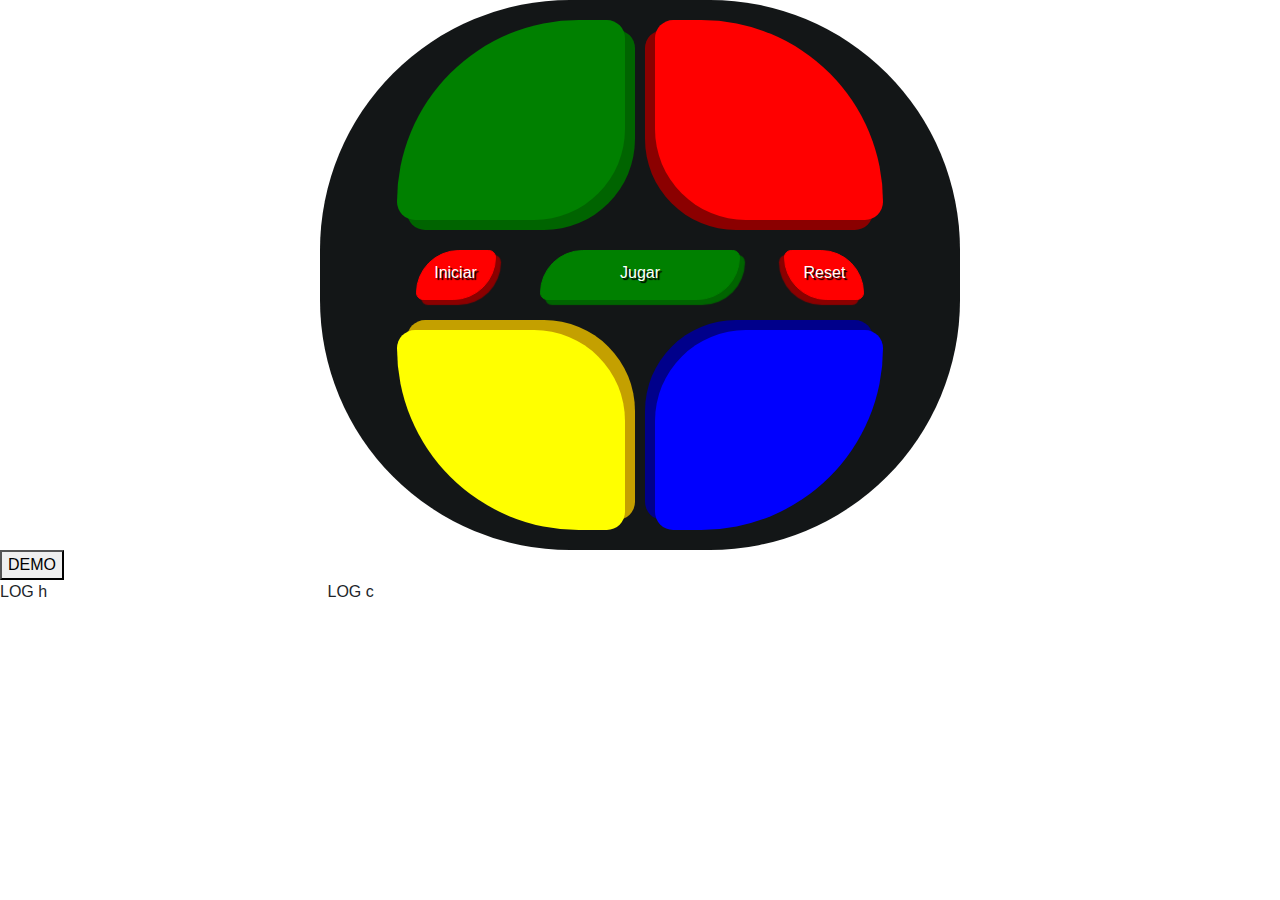
==== simon/index.html @ 10814f38 "Add files via upload" ====
<!DOCTYPE html>
<html lang="es">
<head>
	<meta charset="UTF-8">
	<title>SIMON</title>

	<link rel="stylesheet" href="vendor/bootstrap/css/bootstrap.css">
	<link rel="stylesheet" href="css/style.css"/>
	


</head>
<body>

	<!----------------- LOG ---------------------------->

<div class="container">
	
</div>


	<div class="row no-gutters" id="simon2">
		
		<div id="carcasa">

			<div class="row">
			
			<div class="col-md-6">
				<div class="botonSimon2" id="botonSimonVerde2" onClick="boton1();"></div>
			</div>

			<div class="col-md-6">
				<div class="botonSimon2" id="botonSimonRojo2" onClick="boton2();"></div>
			</div>
		</div>

		<div class="row">
				<ul id="botonera2">
					<li id="botoneraIniciar" onClick="genCom();">Iniciar</li>
					<li id="botoneraJugar" onClick="enviarHum();">Jugar</li>
					<li id="botoneraReset" onClick="reset();">Reset</li>
				</ul>
		</div>

			<div class="row">

			<div class="col-md-6">
				<div class="botonSimon2" id="botonSimonAmarillo2" onClick="boton3();"></div>
			</div>

			<div class="col-md-6">
				<div class="botonSimon2" id="botonSimonAzul2" onClick="boton4();"></div>
			</div>
		</div>
		</div>
	</div>

	<footer>

		<button onClick="demo();"> DEMO </button>
		<div class = "row">

		<div class="col-md-6">
			<div class="row">
			
				<div class="col-md-6" id="log_h">
					<p> LOG h </p>
				</div>

				<div class="col-md-6" id="log_c">
					<p> LOG c </p>
				</div>
			</div>

		</div>
				
	</div>

	</footer>






	<script src="vendor/jquery/jquery-3.4.1.min.js"></script>
	<script src="vendor/popper/popper.min.js"></script>

	<script src="vendor/bootstrap/js/bootstrap.min.js"></script>

	<script src="js/secuencias.js"></script>

</body>
</html>
---- simon/css/style.css ----
#log_h{
	height:300px;
	overflow-y:scroll;
	width:40%;
}
#log_c{
	height:300px;
	overflow-y:scroll;
	width:40%;
}


#carcasa{
	background-color:#131617;
	width:50%;
	margin:auto;
	padding:20px;
	border-radius:250px;
} 

.botonSimon2{
	border-radius:300px 30px 150px 30px;
	width:80%;
	height:200px;
}



#botonSimonVerde2{
	background:green;
	float:right;
	box-shadow: 10px 10px darkgreen;
}

		#botonSimonVerde2:active{
				background:radial-gradient(#8AE234 10%, green 100%);
				box-shadow:5px 5px 5px darkgreen;
				transform:translate(5px, 5px);
				transition:all 0.02s ease;
		}

#botonSimonRojo2{
	background: red;
	transform:rotate(90deg);
	transform: scaleX(-1);
	float:left;
	box-shadow: 10px 10px  darkred;
}

		#botonSimonRojo2:active{
			background:radial-gradient(pink 10%, red 100%);
			box-shadow:5px 5px 5px darkred;
			transform:translate(-5px, 5px) scaleX(-1);
			transition:all 0.02s ease;

		}

#botonSimonAmarillo2{
	background:yellow;
	transform:rotate(270deg);
	transform: scaleY(-1);
	float:right;
	box-shadow: 10px 10px #C4A000;
}

		#botonSimonAmarillo2:active{
					background: radial-gradient(white 10%, yellow 100%);
					box-shadow:5px 5px 5px #C4A000;
					transform:scaleY(-1) translate(5px, 5px);
					transition:all 0.02s ease;

				}

#botonSimonAzul2{
	background:blue;
	transform:rotate(180deg);
	transform: scaleY(-1) scaleX(-1);
	float:left;
	box-shadow: 10px 10px darkblue;
}
		#botonSimonAzul2:active{
					background: radial-gradient(lightblue 10%, blue 100%);
					box-shadow:5px 5px  darkblue;
					transform:scaleY(-1) scaleX(-1) translate(5px, 5px);
					transition:all 0.02s ease;

				}

#botonera2{
	margin:0px auto;
	padding:10px;
	color:white;
}

#botonera2 > li{
	width:80px;
	height:50px;
	padding:10px;
	margin:20px;

	display:inline-block;
	
	border-radius:300px 50px 300px 50px;

	text-align:center;

	text-shadow:2px 2px 1px black;
}

#botonera2 > li#botoneraJugar{
	width:200px;
	background-color:green;
	box-shadow:5px 5px 1px darkgreen;
	border:solid 1px green;
}

		#botonera2 > li#botoneraJugar:active{
			transform:translate(5px);
			box-shadow:-3px -3px 2px black;
		}


#botonera2 > li#botoneraReset{
	background-color:red;
	box-shadow:-5px 5px 1px darkred;
	border:solid 1px red;
	border-radius:50px 300px 50px 300px;

}

		#botonera2 > li#botoneraReset:active{
			transform:translate(-5px);
			box-shadow:-3px -3px 2px black;
		}


#botonera2 > li#botoneraIniciar{
	background-color:red;
	box-shadow:5px 5px 1px darkred;
	border:solid 1px red;
}

		#botonera2 > li#botoneraIniciar:active{
			transform:translate(5px);
			box-shadow:-3px -3px 2px black;			
		}
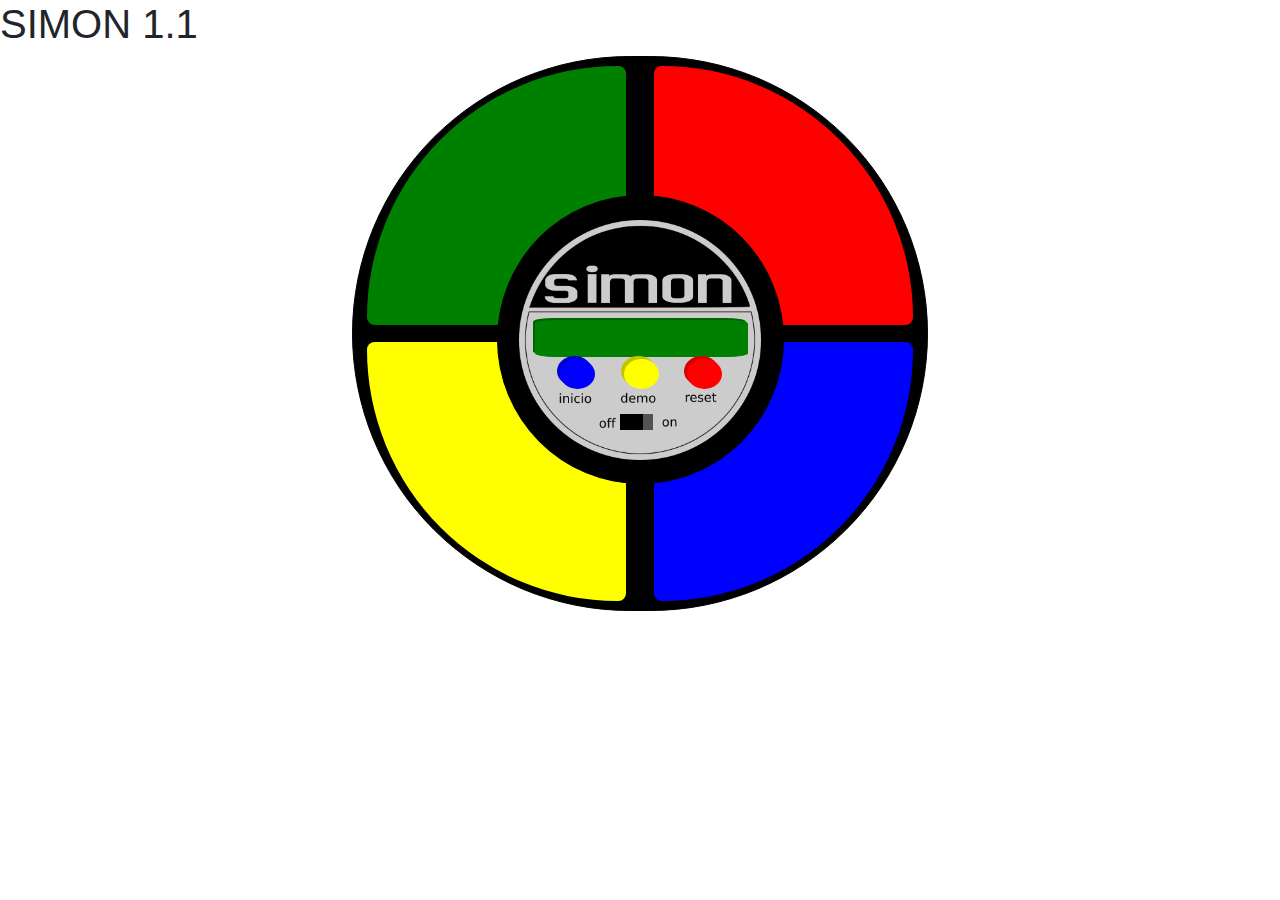
==== commit ed2de107: "FINALIZADO" ====
--- a/simon/index.html
+++ b/simon/index.html
@@ -1,66 +1,72 @@
 <!DOCTYPE html>
-<html lang="es">
+<html lang="Es">
 <head>
 	<meta charset="UTF-8">
-	<title>SIMON</title>
+	<title>SIMON - 1.1</title>
 
-	<link rel="stylesheet" href="vendor/bootstrap/css/bootstrap.css">
 	<link rel="stylesheet" href="css/style.css"/>
-	
+	<link rel="stylesheet" href="vendor/bootstrap/css/bootstrap.css"/>
+</head>
+<body onload="inicio();">
 
 
-</head>
-<body>
+	<header>
+		<h1>SIMON 1.1</h1>
+	</header>
 
-	<!----------------- LOG ---------------------------->
+	<div id="carcasa" class="container">
+	
+		
+			<div id="panel">
 
-<div class="container">
-	
-</div>
+<!--				<div class="row">
+					<div id="pantalla">
+						<p>1</p>
+					</div>
+					
+				</div>
 
+-->				
+					
+					<div class="row">
+						<button id="botonJugar" onClick="enviarHum();" disabled="true">
+						</button> 
+					</div>
 
-	<div class="row no-gutters" id="simon2">
+					<div class="row">
+						<button id="botonInicio" class="botonPanel" onClick="genCom();" disabled="true">
+						</button>
+						<button id="botonDemo" class="botonPanel" onClick="demo();">
+						</button>
+						<button id="botonReset" class="botonPanel" onClick="reset();">
+						</button>
+					</div>				
+
+					<div class="row">
+						<button id="switchOn" class="col-s-12" onClick="OnOff();">		
+						</button>
+					</div>
+			</div>	
 		
-		<div id="carcasa">
 
-			<div class="row">
-			
-			<div class="col-md-6">
-				<div class="botonSimon2" id="botonSimonVerde2" onClick="boton1();"></div>
-			</div>
-
-			<div class="col-md-6">
-				<div class="botonSimon2" id="botonSimonRojo2" onClick="boton2();"></div>
-			</div>
+		<div class="row">
+			<button id="pulsadorVerde" class="pulsadores" onClick="boton1();" disabled="true">
+			</button>
+			<button id="pulsadorRojo" class="pulsadores" onClick="boton2();" disabled="true">
+			</button>
 		</div>
 
 		<div class="row">
-				<ul id="botonera2">
-					<li id="botoneraIniciar" onClick="genCom();">Iniciar</li>
-					<li id="botoneraJugar" onClick="enviarHum();">Jugar</li>
-					<li id="botoneraReset" onClick="reset();">Reset</li>
-				</ul>
-		</div>
-
-			<div class="row">
-
-			<div class="col-md-6">
-				<div class="botonSimon2" id="botonSimonAmarillo2" onClick="boton3();"></div>
-			</div>
-
-			<div class="col-md-6">
-				<div class="botonSimon2" id="botonSimonAzul2" onClick="boton4();"></div>
-			</div>
-		</div>
+			<button id="pulsadorAmarillo" class="pulsadores" onClick="boton3();"disabled="true">
+			</button>
+			<button id="pulsadorAzul" class="pulsadores" onClick="boton4();"disabled="true">
+			</button>
 		</div>
 	</div>
 
+
 	<footer>
-
-		<button onClick="demo();"> DEMO </button>
-		<div class = "row">
-
-		<div class="col-md-6">
+<!-- <div class="col-md-6">
 			<div class="row">
 			
 				<div class="col-md-6" id="log_h">
@@ -72,20 +78,16 @@
 				</div>
 			</div>
 
-		</div>
-				
-	</div>
+		</div> 
+	-->
 
+		
 	</footer>
-
-
-
-
+	
 
 
 	<script src="vendor/jquery/jquery-3.4.1.min.js"></script>
 	<script src="vendor/popper/popper.min.js"></script>
-
 	<script src="vendor/bootstrap/js/bootstrap.min.js"></script>
 
 	<script src="js/secuencias.js"></script>
--- a/simon/css/style.css
+++ b/simon/css/style.css
@@ -1,146 +1,192 @@
-#log_h{
-	height:300px;
-	overflow-y:scroll;
-	width:40%;
-}
-#log_c{
-	height:300px;
-	overflow-y:scroll;
-	width:40%;
+body{
+	font-size:100%;
 }
 
-
 #carcasa{
-	background-color:#131617;
-	width:50%;
-	margin:auto;
-	padding:20px;
-	border-radius:250px;
-} 
-
-.botonSimon2{
-	border-radius:300px 30px 150px 30px;
-	width:80%;
-	height:200px;
+	border:solid 1px black;
+	border-radius:500px;
+	width:45%;
+	background:black;
+	position:relative;
 }
 
+.pulsadores{
+	width:45%;
+	margin:1.5% 2.5%;
+	padding-bottom:45%;
+	display:inline;
+	border:none;
+}
+		
+			.pulsadores:focus{
+				outline:none;
+			}
 
-
-#botonSimonVerde2{
+#pulsadorVerde{
 	background:green;
-	float:right;
-	box-shadow: 10px 10px darkgreen;
+	border-radius:100% 3% 0% 3%;
 }
 
-		#botonSimonVerde2:active{
-				background:radial-gradient(#8AE234 10%, green 100%);
-				box-shadow:5px 5px 5px darkgreen;
-				transform:translate(5px, 5px);
-				transition:all 0.02s ease;
+		#pulsadorVerde:active{
+			/*background-image:radial-gradient(lightgreen, green)*/;
+			transform:translate(3px, 3px);
 		}
 
-#botonSimonRojo2{
-	background: red;
-	transform:rotate(90deg);
-	transform: scaleX(-1);
-	float:left;
-	box-shadow: 10px 10px  darkred;
+#pulsadorRojo{
+	background:red;
+	border-radius: 3% 100% 3% 0px;
 }
 
-		#botonSimonRojo2:active{
-			background:radial-gradient(pink 10%, red 100%);
-			box-shadow:5px 5px 5px darkred;
-			transform:translate(-5px, 5px) scaleX(-1);
-			transition:all 0.02s ease;
-
+		#pulsadorRojo:active{
+			/*background-image:radial-gradient(pink, red)*/;
+			transform:translate(-3px, 3px);
 		}
 
-#botonSimonAmarillo2{
+#pulsadorAmarillo{
 	background:yellow;
-	transform:rotate(270deg);
-	transform: scaleY(-1);
-	float:right;
-	box-shadow: 10px 10px #C4A000;
+	border-radius: 3% 0px 3% 100%;
 }
 
-		#botonSimonAmarillo2:active{
-					background: radial-gradient(white 10%, yellow 100%);
-					box-shadow:5px 5px 5px #C4A000;
-					transform:scaleY(-1) translate(5px, 5px);
-					transition:all 0.02s ease;
+		#pulsadorAmarillo:active{
+			/*background-image:radial-gradient(white, yellow)*/;
+			transform:translate(3px, -3px);
+		}
 
-				}
+#pulsadorAzul{
+	background:blue;
+	border-radius: 0px 3% 100% 3%;
+}
 
-#botonSimonAzul2{
-	background:blue;
-	transform:rotate(180deg);
-	transform: scaleY(-1) scaleX(-1);
+		#pulsadorAzul:active{
+			/*background-image:radial-gradient(lightblue, blue)*/;
+			transform:translate(-3px, -3px);
+		}
+
+#panel{
+	background-color:black;
+	background-image: url("../images/logo2.png");
+	background-size:cover;
+	background-position:center;
+	background-repeat:no-repeat;
+	background-size:85%;
+	width:50%;
+	padding-bottom:50%;
+	border:solid 1px black;
+	border-radius:100%;
 	float:left;
-	box-shadow: 10px 10px darkblue;
-}
-		#botonSimonAzul2:active{
-					background: radial-gradient(lightblue 10%, blue 100%);
-					box-shadow:5px 5px  darkblue;
-					transform:scaleY(-1) scaleX(-1) translate(5px, 5px);
-					transition:all 0.02s ease;
-
-				}
-
-#botonera2{
-	margin:0px auto;
-	padding:10px;
+	position:absolute;
+	left:25%;
+	top:25%;
+	z-index:7;
+	text-align:center;
 	color:white;
 }
 
-#botonera2 > li{
-	width:80px;
-	height:50px;
-	padding:10px;
-	margin:20px;
+/*#pantalla{
+	background:black;
+	border:solid 1px grey;
+	width:12%;
+	height:8%;
+	position:absolute;
+	top:14%;
+	left:44%;
+	font-size:90%;
+	color:lightgreen;
 
-	display:inline-block;
-	
-	border-radius:300px 50px 300px 50px;
+}*/
 
+
+#botonJugar{
+	width:75%;
+	padding-bottom:12%;
+	position:absolute;
+	top:43%;
+	left:13%;
 	text-align:center;
+	font-size:80%;
+	border:solid 1px green;
+	border-radius:10% 10% 10% 10%;
+	background:green;
+	color:white;
+	box-shadow:-2px -2px 0px darkgreen;
+}
+		
+		#botonJugar:active{
+			box-shadow:none;
+			transform:translate(-3px,-3px);
+		}
 
-	text-shadow:2px 2px 1px black;
+		#botonJugar:focus{
+			outline:none;
+		}
+
+#botonera{
+	position:absolute;
+	top:58%;
+	width:100%;
+	text-align:center;
 }
 
-#botonera2 > li#botoneraJugar{
-	width:200px;
-	background-color:green;
-	box-shadow:5px 5px 1px darkgreen;
-	border:solid 1px green;
+		#botonera:focus{
+			outline:none;
+		}
+
+.botonPanel{
+	display:inline;
+	border-radius:100%;
+	padding-bottom:10%;
+	padding-left:10%;
+	position:absolute;
+	top:56.8%;
 }
 
-		#botonera2 > li#botoneraJugar:active{
-			transform:translate(5px);
-			box-shadow:-3px -3px 2px black;
+		.botonPanel:focus{
+			outline:none;
 		}
 
-
-#botonera2 > li#botoneraReset{
-	background-color:red;
-	box-shadow:-5px 5px 1px darkred;
-	border:solid 1px red;
-	border-radius:50px 300px 50px 300px;
-
+#botonInicio{
+	left:22%;
+	border:none;
+	background:blue;
+	box-shadow:-3px -3px 0px #0000d0;
 }
 
-		#botonera2 > li#botoneraReset:active{
-			transform:translate(-5px);
-			box-shadow:-3px -3px 2px black;
+		#botonInicio:active{
+				box-shadow:none;
+				transform:translate(-3px, -3px);
+}
+
+#botonDemo{
+	left:44.5%;
+	border:none;
+	background:yellow;
+	box-shadow:-3px -3px 0px #c3c300;
+}
+		
+		#botonDemo:active{
+			box-shadow:none;
+			transform:translate(-3px,-3px);
 		}
 
+#botonReset{
+	left:66.5%;
+	border:none;
+	background:red;
+	box-shadow:-3px -3px 0px #d60000;
+}
+		
+		#botonReset:active{
+			box-shadow:none;
+			transform:translate(-3px,-3px);
+		}
 
-#botonera2 > li#botoneraIniciar{
-	background-color:red;
-	box-shadow:5px 5px 1px darkred;
-	border:solid 1px red;
-}
-
-		#botonera2 > li#botoneraIniciar:active{
-			transform:translate(5px);
-			box-shadow:-3px -3px 2px black;			
-		}+#switchOn{
+	position:absolute;
+	top:76%;
+	left:43%;
+	border:none;
+	background:black;
+	width:8%;
+	padding-bottom:5%;
+	box-shadow: 10px 0px #535353;
+}